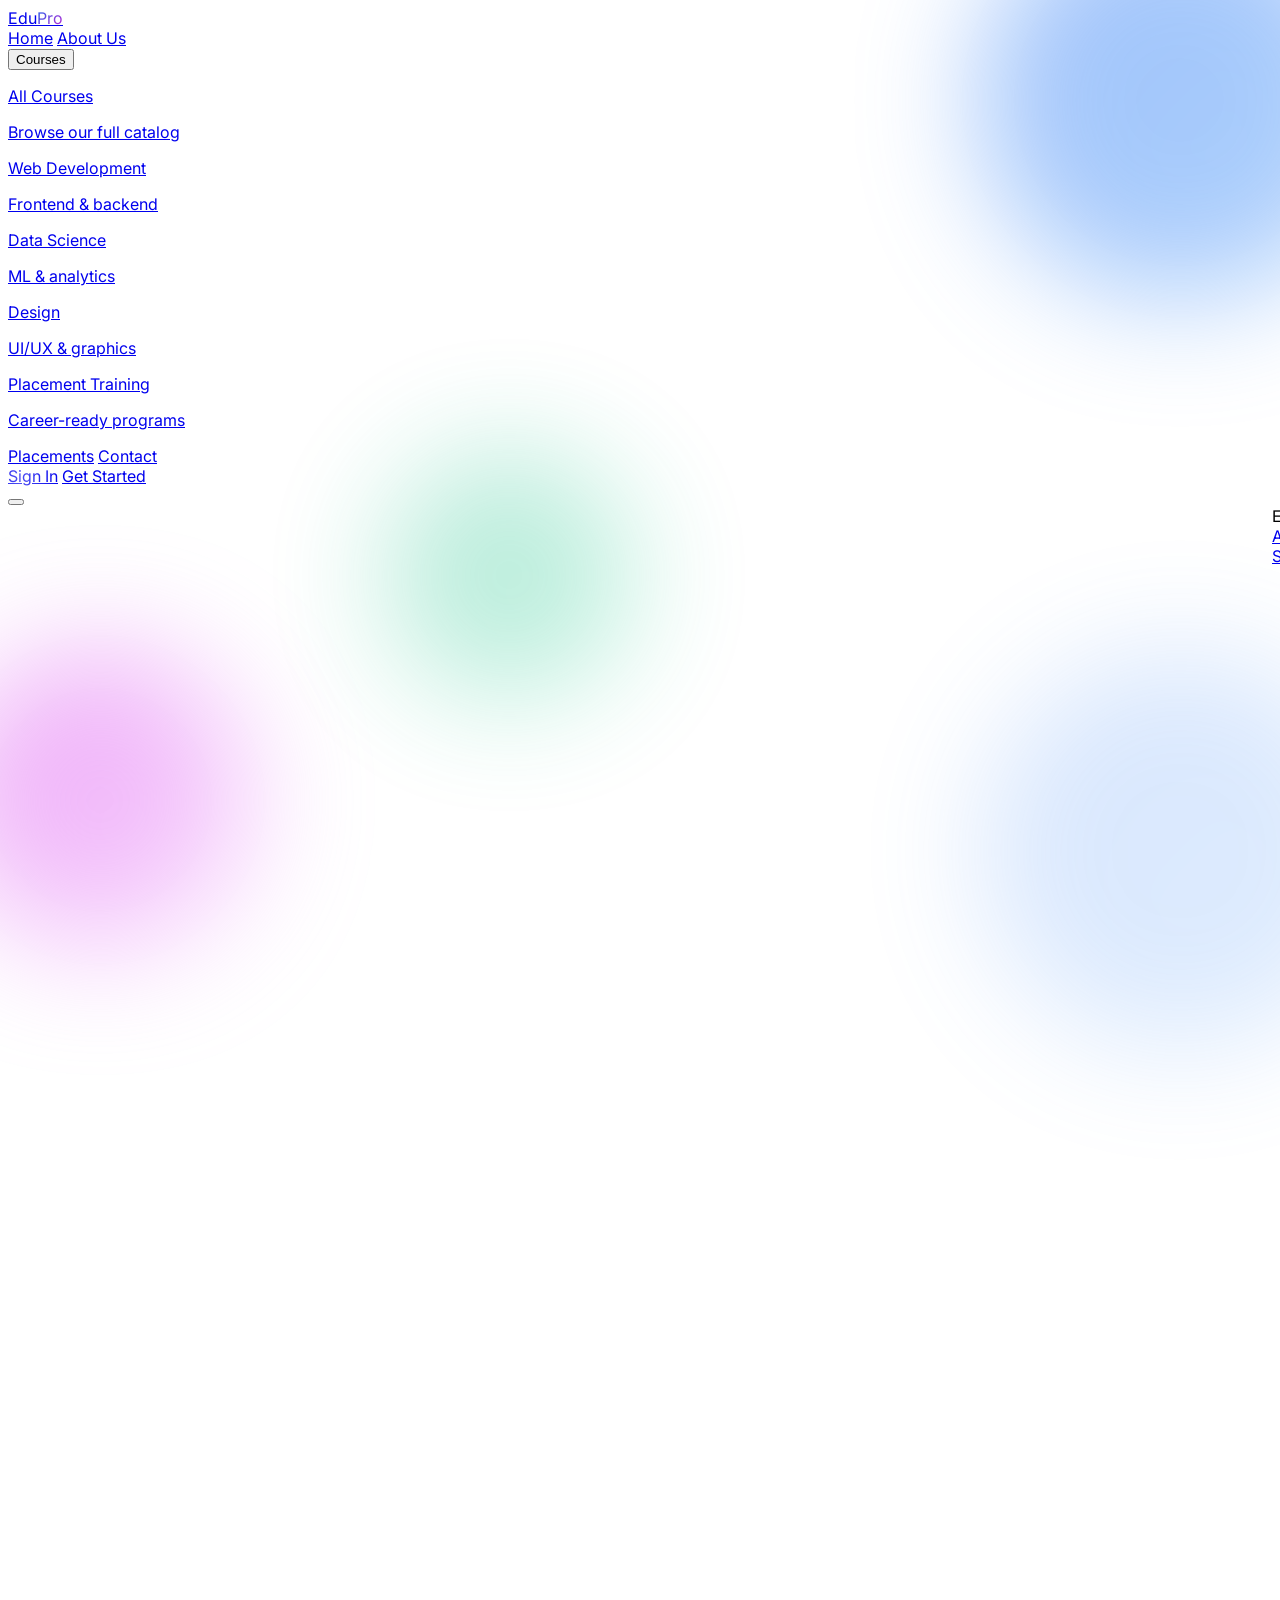
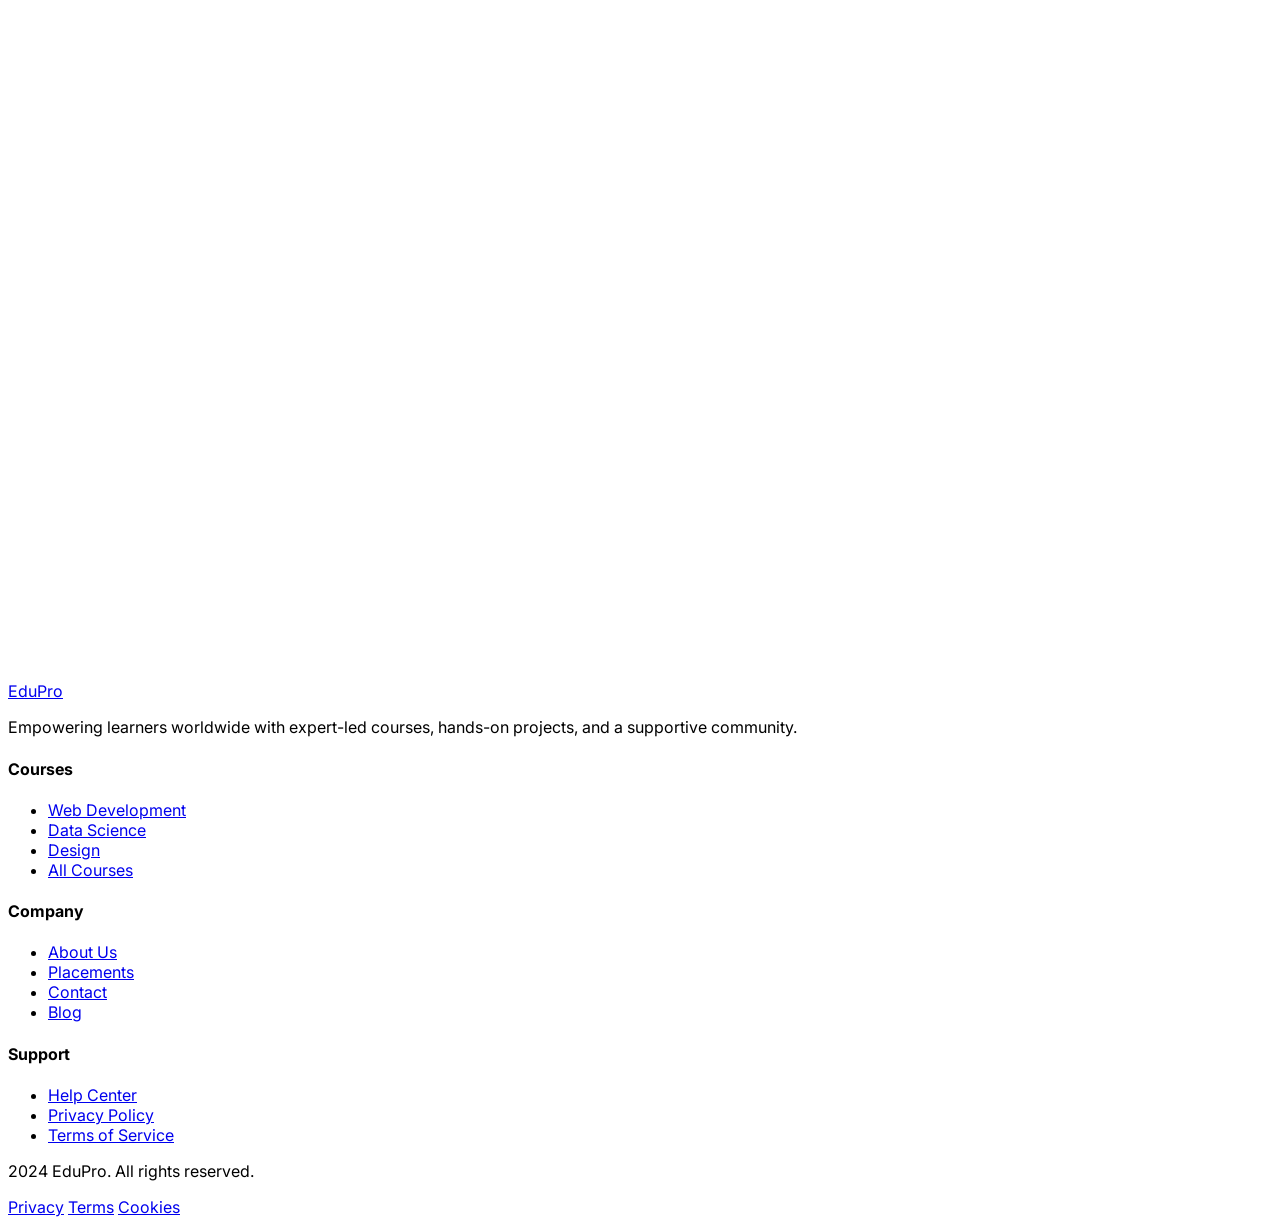
==== index.html @ 3934884e "add all" ====
<!DOCTYPE html>
<html lang="en" class="scroll-smooth">
<head>
  <meta charset="UTF-8">
  <meta name="viewport" content="width=device-width, initial-scale=1.0">
  <title>EduPro — World-Class Online Learning</title>
  <script src="https://cdn.tailwindcss.com"></script>
  <script src="https://unpkg.com/lucide@latest"></script>
  <link rel="preconnect" href="https://fonts.googleapis.com">
  <link rel="preconnect" href="https://fonts.gstatic.com" crossorigin>
  <link href="https://fonts.googleapis.com/css2?family=Inter:wght@300;400;500;600;700;800;900&family=Playfair+Display:wght@600;700;800&display=swap" rel="stylesheet">
  <link rel="stylesheet" href="style.css">
  <script>
    tailwind.config = {
      theme: {
        extend: {
          fontFamily: {
            sans: ['Inter', 'sans-serif'],
            display: ['Playfair Display', 'serif'],
          },
          colors: {
            primary: {
              50: '#eff6ff', 100: '#dbeafe', 200: '#bfdbfe', 300: '#93c5fd',
              400: '#60a5fa', 500: '#3b82f6', 600: '#2563eb', 700: '#1d4ed8',
              800: '#1e40af', 900: '#1e3a8a',
            },
            accent: {
              50: '#fdf4ff', 100: '#fae8ff', 200: '#f5d0fe', 300: '#f0abfc',
              400: '#e879f9', 500: '#d946ef', 600: '#c026d3', 700: '#a21caf',
              800: '#86198f', 900: '#701a75',
            }
          }
        }
      }
    }
  </script>
</head>
<body class="bg-slate-50 text-slate-800 antialiased overflow-x-hidden">

  <!-- Navbar -->
  <nav id="navbar" class="fixed top-0 left-0 right-0 z-50 transition-all duration-300 bg-white/90 backdrop-blur-xl">
    <div class="max-w-7xl mx-auto px-6 lg:px-8">
      <div class="flex items-center justify-between h-20">
        <a href="index.html" class="flex items-center gap-2">
          <div class="w-10 h-10 rounded-xl bg-gradient-to-br from-primary-500 to-accent-500 flex items-center justify-center">
            <i data-lucide="graduation-cap" class="w-6 h-6 text-white"></i>
          </div>
          <span class="text-xl font-bold tracking-tight">Edu<span class="gradient-text">Pro</span></span>
        </a>
        <div class="hidden md:flex items-center gap-8">
          <a href="index.html" class="text-sm font-medium text-slate-600 hover:text-primary-600 transition">Home</a>
          <a href="about.html" class="text-sm font-medium text-slate-600 hover:text-primary-600 transition">About Us</a>
          <div class="relative group">
            <button class="flex items-center gap-1 text-sm font-medium text-slate-600 hover:text-primary-600 transition py-2">
              Courses <i data-lucide="chevron-down" class="w-4 h-4 transition-transform group-hover:rotate-180"></i>
            </button>
            <div class="absolute top-full left-0 mt-2 w-64 bg-white rounded-xl shadow-xl border border-slate-100 opacity-0 invisible group-hover:opacity-100 group-hover:visible transition-all duration-200 transform group-hover:translate-y-0 translate-y-2 overflow-hidden">
              <a href="courses.html" class="flex items-center gap-3 px-4 py-3 hover:bg-slate-50 transition">
                <div class="w-8 h-8 rounded-lg bg-primary-50 flex items-center justify-center"><i data-lucide="globe" class="w-4 h-4 text-primary-600"></i></div>
                <div><p class="text-sm font-medium text-slate-800">All Courses</p><p class="text-xs text-slate-500">Browse our full catalog</p></div>
              </a>
              <a href="web-development.html" class="flex items-center gap-3 px-4 py-3 hover:bg-slate-50 transition">
                <div class="w-8 h-8 rounded-lg bg-primary-50 flex items-center justify-center"><i data-lucide="code-2" class="w-4 h-4 text-primary-600"></i></div>
                <div><p class="text-sm font-medium text-slate-800">Web Development</p><p class="text-xs text-slate-500">Frontend & backend</p></div>
              </a>
              <a href="data-science.html" class="flex items-center gap-3 px-4 py-3 hover:bg-slate-50 transition">
                <div class="w-8 h-8 rounded-lg bg-accent-50 flex items-center justify-center"><i data-lucide="brain" class="w-4 h-4 text-accent-600"></i></div>
                <div><p class="text-sm font-medium text-slate-800">Data Science</p><p class="text-xs text-slate-500">ML & analytics</p></div>
              </a>
              <a href="design.html" class="flex items-center gap-3 px-4 py-3 hover:bg-slate-50 transition">
                <div class="w-8 h-8 rounded-lg bg-emerald-50 flex items-center justify-center"><i data-lucide="pen-tool" class="w-4 h-4 text-emerald-600"></i></div>
                <div><p class="text-sm font-medium text-slate-800">Design</p><p class="text-xs text-slate-500">UI/UX & graphics</p></div>
              </a>
              <a href="placement.html" class="flex items-center gap-3 px-4 py-3 hover:bg-slate-50 transition">
                <div class="w-8 h-8 rounded-lg bg-amber-50 flex items-center justify-center"><i data-lucide="briefcase" class="w-4 h-4 text-amber-600"></i></div>
                <div><p class="text-sm font-medium text-slate-800">Placement Training</p><p class="text-xs text-slate-500">Career-ready programs</p></div>
              </a>
            </div>
          </div>
          <a href="placement.html" class="text-sm font-medium text-slate-600 hover:text-primary-600 transition">Placements</a>
          <a href="contact.html" class="text-sm font-medium text-slate-600 hover:text-primary-600 transition">Contact</a>
        </div>
        <div class="hidden md:flex items-center gap-4">
          <a href="#" class="text-sm font-medium text-slate-600 hover:text-primary-600 transition">Sign In</a>
          <a href="#" class="btn-shine px-5 py-2.5 rounded-full bg-gradient-to-r from-primary-600 to-accent-600 text-white text-sm font-semibold shadow-lg shadow-primary-500/25 hover:shadow-primary-500/40 transition">Get Started</a>
        </div>
        <button id="mobileMenuBtn" class="md:hidden p-2 rounded-lg hover:bg-slate-100 transition"><i data-lucide="menu" class="w-6 h-6 text-slate-700"></i></button>
      </div>
    </div>
  </nav>

  <!-- Mobile Menu -->
  <div id="mobileMenu" class="mobile-menu fixed inset-0 z-50 bg-white">
    <div class="flex flex-col h-full p-6">
      <div class="flex justify-between items-center mb-8">
        <span class="text-xl font-bold">Edu<span class="gradient-text">Pro</span></span>
        <button id="closeMobileMenu" class="p-2 rounded-lg hover:bg-slate-100"><i data-lucide="x" class="w-6 h-6"></i></button>
      </div>
      <div class="flex flex-col gap-4">
        <a href="courses.html" class="text-lg font-medium text-slate-700 py-3 border-b border-slate-100 mobile-link">All Courses</a>
        <a href="web-development.html" class="text-lg font-medium text-slate-700 py-3 border-b border-slate-100 mobile-link">Web Development</a>
        <a href="data-science.html" class="text-lg font-medium text-slate-700 py-3 border-b border-slate-100 mobile-link">Data Science</a>
        <a href="design.html" class="text-lg font-medium text-slate-700 py-3 border-b border-slate-100 mobile-link">Design</a>
        <a href="about.html" class="text-lg font-medium text-slate-700 py-3 border-b border-slate-100 mobile-link">About Us</a>
        <a href="placement.html" class="text-lg font-medium text-slate-700 py-3 border-b border-slate-100 mobile-link">Placements</a>
        <a href="contact.html" class="text-lg font-medium text-slate-700 py-3 border-b border-slate-100 mobile-link">Contact</a>
      </div>
      <div class="mt-auto flex flex-col gap-3">
        <a href="#" class="text-center py-3 rounded-full border border-slate-200 font-medium">Sign In</a>
        <a href="#" class="text-center py-3 rounded-full bg-gradient-to-r from-primary-600 to-accent-600 text-white font-semibold">Get Started</a>
      </div>
    </div>
  </div>

  <style>
  .blob {
    position: absolute;
    border-radius: 50%;
    filter: blur(60px);
    opacity: 0.5;
    animation: float 6s ease-in-out infinite;
  }
  .blob-1 {
    width: 400px; height: 400px;
    background: linear-gradient(135deg, #3b82f6, #60a5fa);
    top: -100px; right: -100px;
    animation-delay: 0s;
  }
  .blob-2 {
    width: 300px; height: 300px;
    background: linear-gradient(135deg, #d946ef, #f0abfc);
    bottom: -50px; left: -50px;
    animation-delay: 2s;
  }
  .blob-3 {
    width: 250px; height: 250px;
    background: linear-gradient(135deg, #10b981, #34d399);
    top: 50%; left: 30%;
    animation-delay: 4s;
    opacity: 0.3;
  }
  .glass {
    background: rgba(255,255,255,0.7);
    backdrop-filter: blur(20px);
    -webkit-backdrop-filter: blur(20px);
    border: 1px solid rgba(255,255,255,0.3);
  }
  .quote-icon {
    font-size: 4rem;
    line-height: 1;
    position: absolute;
    top: -10px;
    left: 20px;
  }
  .line-clamp-2 {
    display: -webkit-box;
    -webkit-line-clamp: 2;
    -webkit-box-orient: vertical;
    overflow: hidden;
  }
  .heart-btn {
    transition: transform 0.2s ease;
  }
  .heart-btn:hover {
    transform: scale(1.1);
  }
  .heart-btn.active i {
    color: #ef4444;
    fill: #ef4444;
  }
  @keyframes float {
    0%, 100% { transform: translateY(0px); }
    50% { transform: translateY(-20px); }
  }
</style>

  <!-- Hero Section -->
  <section class="relative min-h-screen flex items-center pt-20 overflow-hidden">
    <div class="blob blob-1"></div>
    <div class="blob blob-2"></div>
    <div class="blob blob-3"></div>

    <div class="max-w-7xl mx-auto px-6 lg:px-8 relative z-10">
      <div class="grid lg:grid-cols-2 gap-12 lg:gap-16 items-center">
        <div class="reveal">
          <div class="inline-flex items-center gap-2 px-4 py-2 rounded-full bg-primary-50 text-primary-700 text-sm font-medium mb-6 border border-primary-100">
            <span class="w-2 h-2 rounded-full bg-primary-500 animate-pulse"></span>
            Over 50,000 students learning with us
          </div>
          <h1 class="font-display text-5xl lg:text-7xl font-bold text-slate-900 leading-tight mb-6">
            Unlock Your <span class="gradient-text">Potential</span> With World-Class Learning
          </h1>
          <p class="text-lg text-slate-600 mb-8 leading-relaxed max-w-xl">
            Access premium courses taught by industry experts. Learn at your own pace, earn recognized certificates, and transform your career.
          </p>
          <div class="flex flex-wrap gap-4 mb-10">
            <a href="courses.html" class="btn-shine px-8 py-4 rounded-full bg-gradient-to-r from-primary-600 to-accent-600 text-white font-semibold shadow-xl shadow-primary-500/25 hover:shadow-primary-500/40 transition inline-flex items-center gap-2">
              Explore Courses <i data-lucide="arrow-right" class="w-5 h-5"></i>
            </a>
            <a href="#" class="px-8 py-4 rounded-full border border-slate-200 text-slate-700 font-semibold hover:bg-slate-50 transition inline-flex items-center gap-2">
              <i data-lucide="play-circle" class="w-5 h-5 text-primary-600"></i> Watch Demo
            </a>
          </div>
          <div class="flex items-center gap-4">
            <div class="flex -space-x-3">
              <img src="https://images.unsplash.com/photo-1494790108377-be9c29b29330?w=100&h=100&fit=crop&crop=face" class="w-10 h-10 rounded-full border-2 border-white object-cover" alt="Student">
              <img src="https://images.unsplash.com/photo-1507003211169-0a1dd7228f2d?w=100&h=100&fit=crop&crop=face" class="w-10 h-10 rounded-full border-2 border-white object-cover" alt="Student">
              <img src="https://images.unsplash.com/photo-1438761681033-6461ffad8d80?w=100&h=100&fit=crop&crop=face" class="w-10 h-10 rounded-full border-2 border-white object-cover" alt="Student">
              <img src="https://images.unsplash.com/photo-1472099645785-5658abf4ff4e?w=100&h=100&fit=crop&crop=face" class="w-10 h-10 rounded-full border-2 border-white object-cover" alt="Student">
            </div>
            <div>
              <div class="flex items-center gap-1 mb-0.5">
                <i data-lucide="star" class="w-4 h-4 text-amber-400 fill-amber-400"></i>
                <i data-lucide="star" class="w-4 h-4 text-amber-400 fill-amber-400"></i>
                <i data-lucide="star" class="w-4 h-4 text-amber-400 fill-amber-400"></i>
                <i data-lucide="star" class="w-4 h-4 text-amber-400 fill-amber-400"></i>
                <i data-lucide="star" class="w-4 h-4 text-amber-400 fill-amber-400"></i>
                <span class="text-sm font-semibold text-slate-800 ml-1">4.9</span>
              </div>
              <p class="text-sm text-slate-500">Trusted by 50,000+ learners</p>
            </div>
          </div>
        </div>
        <div class="relative reveal" style="transition-delay: 0.2s;">
          <div class="relative">
            <div class="absolute inset-0 bg-gradient-to-br from-primary-500/20 to-accent-500/20 rounded-3xl transform rotate-3"></div>
            <img src="https://images.unsplash.com/photo-1522202176988-66273c2fd55f?w=800&h=600&fit=crop" alt="Students learning" class="relative rounded-3xl shadow-2xl w-full object-cover aspect-[4/3]">
            <!-- Floating stat cards -->
            <div class="absolute -bottom-6 -left-6 glass rounded-2xl p-4 shadow-lg animate-bounce" style="animation-duration: 3s;">
              <div class="flex items-center gap-3">
                <div class="w-12 h-12 rounded-xl bg-primary-100 flex items-center justify-center">
                  <i data-lucide="users" class="w-6 h-6 text-primary-600"></i>
                </div>
                <div>
                  <p class="text-2xl font-bold text-slate-900 counter-value" data-target="50000">0</p>
                  <p class="text-xs text-slate-500">Active Students</p>
                </div>
              </div>
            </div>
            <div class="absolute -top-6 -right-6 glass rounded-2xl p-4 shadow-lg animate-bounce" style="animation-duration: 4s;">
              <div class="flex items-center gap-3">
                <div class="w-12 h-12 rounded-xl bg-accent-100 flex items-center justify-center">
                  <i data-lucide="book-open" class="w-6 h-6 text-accent-600"></i>
                </div>
                <div>
                  <p class="text-2xl font-bold text-slate-900 counter-value" data-target="1200">0</p>
                  <p class="text-xs text-slate-500">Courses</p>
                </div>
              </div>
            </div>
          </div>
        </div>
      </div>
    </div>
  </section>

  <!-- Stats Bar -->
  <section class="py-12 bg-white border-y border-slate-100">
    <div class="max-w-7xl mx-auto px-6 lg:px-8">
      <div class="grid grid-cols-2 md:grid-cols-4 gap-8">
        <div class="text-center reveal">
          <p class="text-4xl font-bold gradient-text counter-value" data-target="50000">0</p>
          <p class="text-sm text-slate-500 mt-1">Active Students</p>
        </div>
        <div class="text-center reveal" style="transition-delay: 0.1s;">
          <p class="text-4xl font-bold gradient-text counter-value" data-target="1200">0</p>
          <p class="text-sm text-slate-500 mt-1">Expert Courses</p>
        </div>
        <div class="text-center reveal" style="transition-delay: 0.2s;">
          <p class="text-4xl font-bold gradient-text counter-value" data-target="350">0</p>
          <p class="text-sm text-slate-500 mt-1">Expert Instructors</p>
        </div>
        <div class="text-center reveal" style="transition-delay: 0.3s;">
          <p class="text-4xl font-bold gradient-text counter-value" data-target="98">0</p>
          <p class="text-sm text-slate-500 mt-1">% Satisfaction</p>
        </div>
      </div>
    </div>
  </section>

  <!-- Categories -->
  <section id="categories" class="py-24 bg-slate-50">
    <div class="max-w-7xl mx-auto px-6 lg:px-8">
      <div class="text-center max-w-2xl mx-auto mb-16 reveal">
        <p class="text-primary-600 font-semibold text-sm uppercase tracking-wider mb-3">Browse Categories</p>
        <h2 class="font-display text-4xl lg:text-5xl font-bold text-slate-900 mb-4">Explore Our Learning Paths</h2>
        <p class="text-slate-600 text-lg">Choose from a wide range of categories designed to help you master new skills and advance your career.</p>
      </div>
      <div class="grid md:grid-cols-2 lg:grid-cols-4 gap-6">
        <a href="web-development.html" class="group bg-white rounded-2xl p-8 hover-lift cursor-pointer border border-slate-100 reveal block">
          <div class="w-14 h-14 rounded-2xl bg-primary-50 flex items-center justify-center mb-5 group-hover:bg-primary-600 transition-colors">
            <i data-lucide="code-2" class="w-7 h-7 text-primary-600 group-hover:text-white transition-colors"></i>
          </div>
          <h3 class="text-xl font-bold text-slate-900 mb-2">Development</h3>
          <p class="text-slate-500 text-sm mb-4">Learn to code with Python, JavaScript, React, and more from scratch.</p>
          <div class="flex items-center text-primary-600 text-sm font-medium">
            <span>124 Courses</span> <i data-lucide="arrow-right" class="w-4 h-4 ml-2 transform group-hover:translate-x-1 transition"></i>
          </div>
        </a>
        <a href="design.html" class="group bg-white rounded-2xl p-8 hover-lift cursor-pointer border border-slate-100 reveal block" style="transition-delay: 0.1s;">
          <div class="w-14 h-14 rounded-2xl bg-accent-50 flex items-center justify-center mb-5 group-hover:bg-accent-600 transition-colors">
            <i data-lucide="palette" class="w-7 h-7 text-accent-600 group-hover:text-white transition-colors"></i>
          </div>
          <h3 class="text-xl font-bold text-slate-900 mb-2">Design</h3>
          <p class="text-slate-500 text-sm mb-4">Master UI/UX, graphic design, motion graphics, and creative tools.</p>
          <div class="flex items-center text-accent-600 text-sm font-medium">
            <span>86 Courses</span> <i data-lucide="arrow-right" class="w-4 h-4 ml-2 transform group-hover:translate-x-1 transition"></i>
          </div>
        </a>
        <a href="courses.html" class="group bg-white rounded-2xl p-8 hover-lift cursor-pointer border border-slate-100 reveal block" style="transition-delay: 0.2s;">
          <div class="w-14 h-14 rounded-2xl bg-emerald-50 flex items-center justify-center mb-5 group-hover:bg-emerald-600 transition-colors">
            <i data-lucide="bar-chart-3" class="w-7 h-7 text-emerald-600 group-hover:text-white transition-colors"></i>
          </div>
          <h3 class="text-xl font-bold text-slate-900 mb-2">Business</h3>
          <p class="text-slate-500 text-sm mb-4">Build skills in marketing, finance, leadership, and entrepreneurship.</p>
          <div class="flex items-center text-emerald-600 text-sm font-medium">
            <span>95 Courses</span> <i data-lucide="arrow-right" class="w-4 h-4 ml-2 transform group-hover:translate-x-1 transition"></i>
          </div>
        </a>
        <a href="data-science.html" class="group bg-white rounded-2xl p-8 hover-lift cursor-pointer border border-slate-100 reveal block" style="transition-delay: 0.3s;">
          <div class="w-14 h-14 rounded-2xl bg-amber-50 flex items-center justify-center mb-5 group-hover:bg-amber-600 transition-colors">
            <i data-lucide="cpu" class="w-7 h-7 text-amber-600 group-hover:text-white transition-colors"></i>
          </div>
          <h3 class="text-xl font-bold text-slate-900 mb-2">Data Science</h3>
          <p class="text-slate-500 text-sm mb-4">Dive into AI, machine learning, data analysis, and visualization.</p>
          <div class="flex items-center text-amber-600 text-sm font-medium">
            <span>72 Courses</span> <i data-lucide="arrow-right" class="w-4 h-4 ml-2 transform group-hover:translate-x-1 transition"></i>
          </div>
        </a>
      </div>
    </div>
  </section>

  <!-- Popular Courses -->
  <section id="courses" class="py-24 bg-white">
    <div class="max-w-7xl mx-auto px-6 lg:px-8">
      <div class="flex flex-col md:flex-row md:items-end md:justify-between mb-16 gap-6">
        <div class="reveal">
          <p class="text-primary-600 font-semibold text-sm uppercase tracking-wider mb-3">Featured Courses</p>
          <h2 class="font-display text-4xl lg:text-5xl font-bold text-slate-900">Popular Courses</h2>
        </div>
        <a href="courses.html" class="reveal inline-flex items-center gap-2 text-primary-600 font-semibold hover:text-primary-700 transition" style="transition-delay: 0.1s;">
          View All Courses <i data-lucide="arrow-right" class="w-5 h-5"></i>
        </a>
      </div>
      <div class="grid md:grid-cols-2 lg:grid-cols-3 gap-8">
        <!-- Course Card 1 -->
        <div class="course-card bg-white rounded-2xl overflow-hidden border border-slate-100 hover-lift reveal">
          <div class="relative overflow-hidden aspect-video">
            <img src="https://images.unsplash.com/photo-1516321318423-f06f85e504b3?w=600&h=340&fit=crop" alt="Web Development" class="course-img w-full h-full object-cover">
            <div class="absolute top-4 left-4 px-3 py-1 rounded-full bg-primary-600 text-white text-xs font-semibold">Bestseller</div>
            <div class="absolute top-4 right-4 w-10 h-10 rounded-full bg-white/90 backdrop-blur flex items-center justify-center cursor-pointer hover:bg-white transition heart-btn">
              <i data-lucide="heart" class="w-5 h-5 text-slate-400 hover:text-red-500 transition"></i>
            </div>
          </div>
          <div class="p-6">
            <div class="flex items-center gap-2 mb-3">
              <span class="px-2 py-1 rounded-md bg-primary-50 text-primary-700 text-xs font-medium">Development</span>
              <div class="flex items-center gap-1 text-amber-500 text-xs font-medium">
                <i data-lucide="star" class="w-3.5 h-3.5 fill-amber-500"></i> 4.9
              </div>
            </div>
            <h3 class="text-lg font-bold text-slate-900 mb-2 line-clamp-2">Complete Web Development Bootcamp 2024</h3>
            <p class="text-slate-500 text-sm mb-4 line-clamp-2">Master HTML, CSS, JavaScript, React, Node.js and more in one comprehensive course.</p>
            <div class="flex items-center gap-3 mb-4">
              <img src="https://images.unsplash.com/photo-1568602471122-7832951cc4c5?w=100&h=100&fit=crop&crop=face" class="w-8 h-8 rounded-full object-cover" alt="Instructor">
              <div>
                <p class="text-sm font-medium text-slate-900">Sarah Johnson</p>
                <p class="text-xs text-slate-500">Senior Developer</p>
              </div>
            </div>
            <div class="flex items-center justify-between pt-4 border-t border-slate-100">
              <div class="flex items-center gap-4 text-sm text-slate-500">
                <span class="flex items-center gap-1"><i data-lucide="users" class="w-4 h-4"></i> 12.5k</span>
                <span class="flex items-center gap-1"><i data-lucide="clock" class="w-4 h-4"></i> 42h</span>
              </div>
              <p class="text-xl font-bold gradient-text">$89.99</p>
            </div>
          </div>
        </div>

        <!-- Course Card 2 -->
        <div class="course-card bg-white rounded-2xl overflow-hidden border border-slate-100 hover-lift reveal" style="transition-delay: 0.1s;">
          <div class="relative overflow-hidden aspect-video">
            <img src="https://images.unsplash.com/photo-1551288049-bebda4e38f71?w=600&h=340&fit=crop" alt="Data Science" class="course-img w-full h-full object-cover">
            <div class="absolute top-4 left-4 px-3 py-1 rounded-full bg-accent-600 text-white text-xs font-semibold">New</div>
            <div class="absolute top-4 right-4 w-10 h-10 rounded-full bg-white/90 backdrop-blur flex items-center justify-center cursor-pointer hover:bg-white transition heart-btn">
              <i data-lucide="heart" class="w-5 h-5 text-slate-400 hover:text-red-500 transition"></i>
            </div>
          </div>
          <div class="p-6">
            <div class="flex items-center gap-2 mb-3">
              <span class="px-2 py-1 rounded-md bg-accent-50 text-accent-700 text-xs font-medium">Data Science</span>
              <div class="flex items-center gap-1 text-amber-500 text-xs font-medium">
                <i data-lucide="star" class="w-3.5 h-3.5 fill-amber-500"></i> 4.8
              </div>
            </div>
            <h3 class="text-lg font-bold text-slate-900 mb-2 line-clamp-2">Python for Data Science and Machine Learning</h3>
            <p class="text-slate-500 text-sm mb-4 line-clamp-2">Learn Python, Pandas, NumPy, Matplotlib, Scikit-Learn, and build real-world ML models.</p>
            <div class="flex items-center gap-3 mb-4">
              <img src="https://images.unsplash.com/photo-1500648767791-00dcc994a43e?w=100&h=100&fit=crop&crop=face" class="w-8 h-8 rounded-full object-cover" alt="Instructor">
              <div>
                <p class="text-sm font-medium text-slate-900">Michael Chen</p>
                <p class="text-xs text-slate-500">Data Scientist</p>
              </div>
            </div>
            <div class="flex items-center justify-between pt-4 border-t border-slate-100">
              <div class="flex items-center gap-4 text-sm text-slate-500">
                <span class="flex items-center gap-1"><i data-lucide="users" class="w-4 h-4"></i> 8.2k</span>
                <span class="flex items-center gap-1"><i data-lucide="clock" class="w-4 h-4"></i> 38h</span>
              </div>
              <p class="text-xl font-bold gradient-text">$94.99</p>
            </div>
          </div>
        </div>

        <!-- Course Card 3 -->
        <div class="course-card bg-white rounded-2xl overflow-hidden border border-slate-100 hover-lift reveal" style="transition-delay: 0.2s;">
          <div class="relative overflow-hidden aspect-video">
            <img src="https://images.unsplash.com/photo-1561070791-2526d30994b5?w=600&h=340&fit=crop" alt="UI/UX Design" class="course-img w-full h-full object-cover">
            <div class="absolute top-4 right-4 w-10 h-10 rounded-full bg-white/90 backdrop-blur flex items-center justify-center cursor-pointer hover:bg-white transition heart-btn">
              <i data-lucide="heart" class="w-5 h-5 text-slate-400 hover:text-red-500 transition"></i>
            </div>
          </div>
          <div class="p-6">
            <div class="flex items-center gap-2 mb-3">
              <span class="px-2 py-1 rounded-md bg-emerald-50 text-emerald-700 text-xs font-medium">Design</span>
              <div class="flex items-center gap-1 text-amber-500 text-xs font-medium">
                <i data-lucide="star" class="w-3.5 h-3.5 fill-amber-500"></i> 4.9
              </div>
            </div>
            <h3 class="text-lg font-bold text-slate-900 mb-2 line-clamp-2">UI/UX Design Masterclass: From Zero to Hero</h3>
            <p class="text-slate-500 text-sm mb-4 line-clamp-2">Learn Figma, user research, wireframing, prototyping, and design systems like a pro.</p>
            <div class="flex items-center gap-3 mb-4">
              <img src="https://images.unsplash.com/photo-1580489944761-15a19d654956?w=100&h=100&fit=crop&crop=face" class="w-8 h-8 rounded-full object-cover" alt="Instructor">
              <div>
                <p class="text-sm font-medium text-slate-900">Emily Davis</p>
                <p class="text-xs text-slate-500">Lead Designer</p>
              </div>
            </div>
            <div class="flex items-center justify-between pt-4 border-t border-slate-100">
              <div class="flex items-center gap-4 text-sm text-slate-500">
                <span class="flex items-center gap-1"><i data-lucide="users" class="w-4 h-4"></i> 6.7k</span>
                <span class="flex items-center gap-1"><i data-lucide="clock" class="w-4 h-4"></i> 32h</span>
              </div>
              <p class="text-xl font-bold gradient-text">$79.99</p>
            </div>
          </div>
        </div>

        <!-- Course Card 4 -->
        <div class="course-card bg-white rounded-2xl overflow-hidden border border-slate-100 hover-lift reveal" style="transition-delay: 0.3s;">
          <div class="relative overflow-hidden aspect-video">
            <img src="https://images.unsplash.com/photo-1460925895917-afdab827c52f?w=600&h=340&fit=crop" alt="Digital Marketing" class="course-img w-full h-full object-cover">
            <div class="absolute top-4 left-4 px-3 py-1 rounded-full bg-emerald-500 text-white text-xs font-semibold">Trending</div>
            <div class="absolute top-4 right-4 w-10 h-10 rounded-full bg-white/90 backdrop-blur flex items-center justify-center cursor-pointer hover:bg-white transition heart-btn">
              <i data-lucide="heart" class="w-5 h-5 text-slate-400 hover:text-red-500 transition"></i>
            </div>
          </div>
          <div class="p-6">
            <div class="flex items-center gap-2 mb-3">
              <span class="px-2 py-1 rounded-md bg-amber-50 text-amber-700 text-xs font-medium">Marketing</span>
              <div class="flex items-center gap-1 text-amber-500 text-xs font-medium">
                <i data-lucide="star" class="w-3.5 h-3.5 fill-amber-500"></i> 4.7
              </div>
            </div>
            <h3 class="text-lg font-bold text-slate-900 mb-2 line-clamp-2">Digital Marketing Strategy Complete Guide</h3>
            <p class="text-slate-500 text-sm mb-4 line-clamp-2">Master SEO, SEM, social media marketing, email campaigns, and analytics.</p>
            <div class="flex items-center gap-3 mb-4">
              <img src="https://images.unsplash.com/photo-1519085360753-af0119f7cbe7?w=100&h=100&fit=crop&crop=face" class="w-8 h-8 rounded-full object-cover" alt="Instructor">
              <div>
                <p class="text-sm font-medium text-slate-900">James Wilson</p>
                <p class="text-xs text-slate-500">Marketing Director</p>
              </div>
            </div>
            <div class="flex items-center justify-between pt-4 border-t border-slate-100">
              <div class="flex items-center gap-4 text-sm text-slate-500">
                <span class="flex items-center gap-1"><i data-lucide="users" class="w-4 h-4"></i> 9.1k</span>
                <span class="flex items-center gap-1"><i data-lucide="clock" class="w-4 h-4"></i> 28h</span>
              </div>
              <p class="text-xl font-bold gradient-text">$69.99</p>
            </div>
          </div>
        </div>

        <!-- Course Card 5 -->
        <div class="course-card bg-white rounded-2xl overflow-hidden border border-slate-100 hover-lift reveal" style="transition-delay: 0.4s;">
          <div class="relative overflow-hidden aspect-video">
            <img src="https://images.unsplash.com/photo-1555949963-ff9fe0c870eb?w=600&h=340&fit=crop" alt="Mobile Development" class="course-img w-full h-full object-cover">
            <div class="absolute top-4 right-4 w-10 h-10 rounded-full bg-white/90 backdrop-blur flex items-center justify-center cursor-pointer hover:bg-white transition heart-btn">
              <i data-lucide="heart" class="w-5 h-5 text-slate-400 hover:text-red-500 transition"></i>
            </div>
          </div>
          <div class="p-6">
            <div class="flex items-center gap-2 mb-3">
              <span class="px-2 py-1 rounded-md bg-primary-50 text-primary-700 text-xs font-medium">Development</span>
              <div class="flex items-center gap-1 text-amber-500 text-xs font-medium">
                <i data-lucide="star" class="w-3.5 h-3.5 fill-amber-500"></i> 4.8
              </div>
            </div>
            <h3 class="text-lg font-bold text-slate-900 mb-2 line-clamp-2">React Native: Build Mobile Apps for iOS & Android</h3>
            <p class="text-slate-500 text-sm mb-4 line-clamp-2">Create cross-platform mobile apps using React Native, Expo, and Firebase.</p>
            <div class="flex items-center gap-3 mb-4">
              <img src="https://images.unsplash.com/photo-1506794778202-cad84cf45f1d?w=100&h=100&fit=crop&crop=face" class="w-8 h-8 rounded-full object-cover" alt="Instructor">
              <div>
                <p class="text-sm font-medium text-slate-900">David Park</p>
                <p class="text-xs text-slate-500">Mobile Engineer</p>
              </div>
            </div>
            <div class="flex items-center justify-between pt-4 border-t border-slate-100">
              <div class="flex items-center gap-4 text-sm text-slate-500">
                <span class="flex items-center gap-1"><i data-lucide="users" class="w-4 h-4"></i> 5.3k</span>
                <span class="flex items-center gap-1"><i data-lucide="clock" class="w-4 h-4"></i> 35h</span>
              </div>
              <p class="text-xl font-bold gradient-text">$84.99</p>
            </div>
          </div>
        </div>

        <!-- Course Card 6 -->
        <div class="course-card bg-white rounded-2xl overflow-hidden border border-slate-100 hover-lift reveal" style="transition-delay: 0.5s;">
          <div class="relative overflow-hidden aspect-video">
            <img src="https://images.unsplash.com/photo-1559526324-4b87b5e36e44?w=600&h=340&fit=crop" alt="Cloud Computing" class="course-img w-full h-full object-cover">
            <div class="absolute top-4 left-4 px-3 py-1 rounded-full bg-accent-600 text-white text-xs font-semibold">Hot</div>
            <div class="absolute top-4 right-4 w-10 h-10 rounded-full bg-white/90 backdrop-blur flex items-center justify-center cursor-pointer hover:bg-white transition heart-btn">
              <i data-lucide="heart" class="w-5 h-5 text-slate-400 hover:text-red-500 transition"></i>
            </div>
          </div>
          <div class="p-6">
            <div class="flex items-center gap-2 mb-3">
              <span class="px-2 py-1 rounded-md bg-amber-50 text-amber-700 text-xs font-medium">Cloud</span>
              <div class="flex items-center gap-1 text-amber-500 text-xs font-medium">
                <i data-lucide="star" class="w-3.5 h-3.5 fill-amber-500"></i> 4.9
              </div>
            </div>
            <h3 class="text-lg font-bold text-slate-900 mb-2 line-clamp-2">AWS Certified Solutions Architect Associate</h3>
            <p class="text-slate-500 text-sm mb-4 line-clamp-2">Pass the AWS SAA-C03 exam with hands-on labs, practice tests, and expert guidance.</p>
            <div class="flex items-center gap-3 mb-4">
              <img src="https://images.unsplash.com/photo-1534528741775-53994a69daeb?w=100&h=100&fit=crop&crop=face" class="w-8 h-8 rounded-full object-cover" alt="Instructor">
              <div>
                <p class="text-sm font-medium text-slate-900">Lisa Wong</p>
                <p class="text-xs text-slate-500">Cloud Architect</p>
              </div>
            </div>
            <div class="flex items-center justify-between pt-4 border-t border-slate-100">
              <div class="flex items-center gap-4 text-sm text-slate-500">
                <span class="flex items-center gap-1"><i data-lucide="users" class="w-4 h-4"></i> 11.2k</span>
                <span class="flex items-center gap-1"><i data-lucide="clock" class="w-4 h-4"></i> 45h</span>
              </div>
              <p class="text-xl font-bold gradient-text">$99.99</p>
            </div>
          </div>
        </div>
      </div>
    </div>
  </section>

  <!-- Why Choose Us -->
  <section id="why-us" class="py-24 bg-slate-50 relative overflow-hidden">
    <div class="blob blob-1" style="top: auto; bottom: -150px; right: -100px; opacity: 0.2;"></div>
    <div class="max-w-7xl mx-auto px-6 lg:px-8 relative z-10">
      <div class="grid lg:grid-cols-2 gap-16 items-center">
        <div class="reveal">
          <p class="text-primary-600 font-semibold text-sm uppercase tracking-wider mb-3">Why Choose Us</p>
          <h2 class="font-display text-4xl lg:text-5xl font-bold text-slate-900 mb-6">The Best Learning Experience, <span class="gradient-text">Guaranteed</span></h2>
          <p class="text-slate-600 text-lg mb-10 leading-relaxed">We combine expert instruction, interactive content, and a supportive community to deliver results that matter for your career.</p>
          <div class="space-y-6">
            <div class="flex gap-5">
              <div class="w-12 h-12 rounded-xl bg-primary-100 flex items-center justify-center flex-shrink-0">
                <i data-lucide="award" class="w-6 h-6 text-primary-600"></i>
              </div>
              <div>
                <h4 class="text-lg font-bold text-slate-900 mb-1">Expert Instructors</h4>
                <p class="text-slate-500">Learn from industry professionals with years of real-world experience at top tech companies.</p>
              </div>
            </div>
            <div class="flex gap-5">
              <div class="w-12 h-12 rounded-xl bg-accent-100 flex items-center justify-center flex-shrink-0">
                <i data-lucide="zap" class="w-6 h-6 text-accent-600"></i>
              </div>
              <div>
                <h4 class="text-lg font-bold text-slate-900 mb-1">Lifetime Access</h4>
                <p class="text-slate-500">Buy once, learn forever. Get unlimited access to course materials including future updates.</p>
              </div>
            </div>
            <div class="flex gap-5">
              <div class="w-12 h-12 rounded-xl bg-emerald-100 flex items-center justify-center flex-shrink-0">
                <i data-lucide="message-circle" class="w-6 h-6 text-emerald-600"></i>
              </div>
              <div>
                <h4 class="text-lg font-bold text-slate-900 mb-1">Community Support</h4>
                <p class="text-slate-500">Join a vibrant community of learners. Get help, share projects, and network with peers.</p>
              </div>
            </div>
            <div class="flex gap-5">
              <div class="w-12 h-12 rounded-xl bg-amber-100 flex items-center justify-center flex-shrink-0">
                <i data-lucide="badge-check" class="w-6 h-6 text-amber-600"></i>
              </div>
              <div>
                <h4 class="text-lg font-bold text-slate-900 mb-1">Verified Certificates</h4>
                <p class="text-slate-500">Earn industry-recognized certificates to showcase your skills to employers worldwide.</p>
              </div>
            </div>
          </div>
        </div>
        <div class="relative reveal" style="transition-delay: 0.2s;">
          <div class="absolute inset-0 bg-gradient-to-br from-primary-500/10 to-accent-500/10 rounded-3xl transform -rotate-2"></div>
          <img src="https://images.unsplash.com/photo-1523240795612-9a054b0db644?w=700&h=500&fit=crop" alt="Learning experience" class="relative rounded-3xl shadow-2xl w-full object-cover aspect-[4/3]">
          <div class="absolute -bottom-8 -right-4 glass rounded-2xl p-5 shadow-xl max-w-xs">
            <div class="flex items-center gap-1 mb-2">
              <i data-lucide="star" class="w-4 h-4 text-amber-400 fill-amber-400"></i>
              <i data-lucide="star" class="w-4 h-4 text-amber-400 fill-amber-400"></i>
              <i data-lucide="star" class="w-4 h-4 text-amber-400 fill-amber-400"></i>
              <i data-lucide="star" class="w-4 h-4 text-amber-400 fill-amber-400"></i>
              <i data-lucide="star" class="w-4 h-4 text-amber-400 fill-amber-400"></i>
            </div>
            <p class="text-slate-700 text-sm font-medium">"The best investment I've made in my career. Landed a job at Google within 3 months!"</p>
            <p class="text-slate-500 text-xs mt-2">— Alex Thompson, Software Engineer</p>
          </div>
        </div>
      </div>
    </div>
  </section>

  <!-- Testimonials -->
  <section id="testimonials" class="py-24 bg-white">
    <div class="max-w-7xl mx-auto px-6 lg:px-8">
      <div class="text-center max-w-2xl mx-auto mb-16 reveal">
        <p class="text-primary-600 font-semibold text-sm uppercase tracking-wider mb-3">Testimonials</p>
        <h2 class="font-display text-4xl lg:text-5xl font-bold text-slate-900 mb-4">What Our Students Say</h2>
        <p class="text-slate-600 text-lg">Join thousands of satisfied learners who have transformed their careers with EduPro.</p>
      </div>
      <div class="grid md:grid-cols-3 gap-8">
        <div class="relative bg-slate-50 rounded-2xl p-8 reveal">
          <span class="quote-icon font-display gradient-text">"</span>
          <div class="flex items-center gap-1 mb-4">
            <i data-lucide="star" class="w-4 h-4 text-amber-400 fill-amber-400"></i>
            <i data-lucide="star" class="w-4 h-4 text-amber-400 fill-amber-400"></i>
            <i data-lucide="star" class="w-4 h-4 text-amber-400 fill-amber-400"></i>
            <i data-lucide="star" class="w-4 h-4 text-amber-400 fill-amber-400"></i>
            <i data-lucide="star" class="w-4 h-4 text-amber-400 fill-amber-400"></i>
          </div>
          <p class="text-slate-700 mb-6 leading-relaxed">"EduPro completely changed my career trajectory. The web development course was incredibly well-structured, and the instructors are world-class. I got hired as a frontend developer within 2 months."</p>
          <div class="flex items-center gap-3">
            <img src="https://images.unsplash.com/photo-1494790108377-be9c29b29330?w=100&h=100&fit=crop&crop=face" class="w-12 h-12 rounded-full object-cover" alt="Student">
            <div>
              <p class="font-semibold text-slate-900">Jessica Martinez</p>
              <p class="text-sm text-slate-500">Frontend Developer at Spotify</p>
            </div>
          </div>
        </div>
        <div class="relative bg-slate-50 rounded-2xl p-8 reveal" style="transition-delay: 0.1s;">
          <span class="quote-icon font-display gradient-text">"</span>
          <div class="flex items-center gap-1 mb-4">
            <i data-lucide="star" class="w-4 h-4 text-amber-400 fill-amber-400"></i>
            <i data-lucide="star" class="w-4 h-4 text-amber-400 fill-amber-400"></i>
            <i data-lucide="star" class="w-4 h-4 text-amber-400 fill-amber-400"></i>
            <i data-lucide="star" class="w-4 h-4 text-amber-400 fill-amber-400"></i>
            <i data-lucide="star" class="w-4 h-4 text-amber-400 fill-amber-400"></i>
          </div>
          <p class="text-slate-700 mb-6 leading-relaxed">"The data science curriculum is phenomenal. I went from knowing nothing about Python to building machine learning models for my company. The community is incredibly supportive too."</p>
          <div class="flex items-center gap-3">
            <img src="https://images.unsplash.com/photo-1507003211169-0a1dd7228f2d?w=100&h=100&fit=crop&crop=face" class="w-12 h-12 rounded-full object-cover" alt="Student">
            <div>
              <p class="font-semibold text-slate-900">Ryan Cooper</p>
              <p class="text-sm text-slate-500">Data Scientist at Netflix</p>
            </div>
          </div>
        </div>
        <div class="relative bg-slate-50 rounded-2xl p-8 reveal" style="transition-delay: 0.2s;">
          <span class="quote-icon font-display gradient-text">"</span>
          <div class="flex items-center gap-1 mb-4">
            <i data-lucide="star" class="w-4 h-4 text-amber-400 fill-amber-400"></i>
            <i data-lucide="star" class="w-4 h-4 text-amber-400 fill-amber-400"></i>
            <i data-lucide="star" class="w-4 h-4 text-amber-400 fill-amber-400"></i>
            <i data-lucide="star" class="w-4 h-4 text-amber-400 fill-amber-400"></i>
            <i data-lucide="star" class="w-4 h-4 text-amber-400 fill-amber-400"></i>
          </div>
          <p class="text-slate-700 mb-6 leading-relaxed">"As a career switcher, I was nervous about learning design from scratch. But EduPro made it so accessible. The projects are real-world applicable, and I now work as a full-time UX designer."</p>
          <div class="flex items-center gap-3">
            <img src="https://images.unsplash.com/photo-1438761681033-6461ffad8d80?w=100&h=100&fit=crop&crop=face" class="w-12 h-12 rounded-full object-cover" alt="Student">
            <div>
              <p class="font-semibold text-slate-900">Amanda Lee</p>
              <p class="text-sm text-slate-500">UX Designer at Airbnb</p>
            </div>
          </div>
        </div>
      </div>
    </div>
  </section>

  <!-- CTA Section -->
  <section class="py-24 relative overflow-hidden">
    <div class="absolute inset-0 bg-gradient-to-br from-primary-600 to-accent-600"></div>
    <div class="absolute inset-0 opacity-20" style="background-image: url('data:image/svg+xml,%3Csvg width=\'60\' height=\'60\' viewBox=\'0 0 60 60\' xmlns=\'http://www.w3.org/2000/svg\'%3E%3Cg fill=\'none\' fill-rule=\'evenodd\'%3E%3Cg fill=\'%23ffffff\' fill-opacity=\'0.15\'%3E%3Cpath d=\'M36 34v-4h-2v4h-4v2h4v4h2v-4h4v-2h-4zm0-30V0h-2v4h-4v2h4v4h2V6h4V4h-4zM6 34v-4H4v4H0v2h4v4h2v-4h4v-2H6zM6 4V0H4v4H0v2h4v4h2V6h4V4H6z\'/%3E%3C/g%3E%3C/g%3E%3C/svg%3E');"></div>
    <div class="max-w-4xl mx-auto px-6 lg:px-8 relative z-10 text-center reveal">
      <h2 class="font-display text-4xl lg:text-6xl font-bold text-white mb-6">Ready to Start Learning?</h2>
      <p class="text-primary-100 text-xl mb-10 max-w-2xl mx-auto">Join over 50,000 students already learning on EduPro. Start your journey today with our free courses or dive into premium content.</p>
      <div class="flex flex-wrap justify-center gap-4">
        <a href="courses.html" class="px-8 py-4 rounded-full bg-white text-primary-700 font-bold shadow-xl hover:shadow-2xl transition inline-flex items-center gap-2">
          Get Started Free <i data-lucide="arrow-right" class="w-5 h-5"></i>
        </a>
        <a href="courses.html" class="px-8 py-4 rounded-full border-2 border-white/30 text-white font-semibold hover:bg-white/10 transition">
          View Pricing
        </a>
      </div>
      <p class="text-primary-200 text-sm mt-6">No credit card required. Cancel anytime.</p>
    </div>
  </section>


<!-- Footer -->
  <footer class="bg-slate-900 text-slate-300 py-16">
    <div class="max-w-7xl mx-auto px-6 lg:px-8">
      <div class="grid md:grid-cols-2 lg:grid-cols-5 gap-12 mb-12">
        <div class="lg:col-span-2">
          <a href="index.html" class="flex items-center gap-2 mb-6">
            <div class="w-10 h-10 rounded-xl bg-gradient-to-br from-primary-500 to-accent-500 flex items-center justify-center"><i data-lucide="graduation-cap" class="w-6 h-6 text-white"></i></div>
            <span class="text-xl font-bold text-white tracking-tight">Edu<span class="text-primary-400">Pro</span></span>
          </a>
          <p class="text-slate-400 mb-6 max-w-sm">Empowering learners worldwide with expert-led courses, hands-on projects, and a supportive community.</p>
          <div class="flex gap-3">
            <a href="#" class="w-10 h-10 rounded-lg bg-slate-800 flex items-center justify-center hover:bg-primary-600 transition"><i data-lucide="twitter" class="w-5 h-5"></i></a>
            <a href="#" class="w-10 h-10 rounded-lg bg-slate-800 flex items-center justify-center hover:bg-primary-600 transition"><i data-lucide="linkedin" class="w-5 h-5"></i></a>
            <a href="#" class="w-10 h-10 rounded-lg bg-slate-800 flex items-center justify-center hover:bg-primary-600 transition"><i data-lucide="instagram" class="w-5 h-5"></i></a>
            <a href="#" class="w-10 h-10 rounded-lg bg-slate-800 flex items-center justify-center hover:bg-primary-600 transition"><i data-lucide="youtube" class="w-5 h-5"></i></a>
          </div>
        </div>
        <div>
          <h4 class="text-white font-semibold mb-4">Courses</h4>
          <ul class="space-y-3 text-sm">
            <li><a href="web-development.html" class="hover:text-white transition">Web Development</a></li>
            <li><a href="data-science.html" class="hover:text-white transition">Data Science</a></li>
            <li><a href="design.html" class="hover:text-white transition">Design</a></li>
            <li><a href="courses.html" class="hover:text-white transition">All Courses</a></li>
          </ul>
        </div>
        <div>
          <h4 class="text-white font-semibold mb-4">Company</h4>
          <ul class="space-y-3 text-sm">
            <li><a href="about.html" class="hover:text-white transition">About Us</a></li>
            <li><a href="placement.html" class="hover:text-white transition">Placements</a></li>
            <li><a href="contact.html" class="hover:text-white transition">Contact</a></li>
            <li><a href="#" class="hover:text-white transition">Blog</a></li>
          </ul>
        </div>
        <div>
          <h4 class="text-white font-semibold mb-4">Support</h4>
          <ul class="space-y-3 text-sm">
            <li><a href="#" class="hover:text-white transition">Help Center</a></li>
            <li><a href="#" class="hover:text-white transition">Privacy Policy</a></li>
            <li><a href="#" class="hover:text-white transition">Terms of Service</a></li>
          </ul>
        </div>
      </div>
      <div class="pt-8 border-t border-slate-800 flex flex-col md:flex-row justify-between items-center gap-4">
        <p class="text-sm text-slate-500">2024 EduPro. All rights reserved.</p>
        <div class="flex items-center gap-6 text-sm text-slate-500">
          <a href="#" class="hover:text-white transition">Privacy</a>
          <a href="#" class="hover:text-white transition">Terms</a>
          <a href="#" class="hover:text-white transition">Cookies</a>
        </div>
      </div>
    </div>
  </footer>

  <script src="script.js"></script>
</body>
</html>
---- style.css ----
body {
  font-family: 'Inter', sans-serif;
}

.font-display {
  font-family: 'Playfair Display', serif;
}

.nav-scrolled {
  background: rgba(255,255,255,0.9) !important;
  backdrop-filter: blur(20px) !important;
  -webkit-backdrop-filter: blur(20px) !important;
  box-shadow: 0 4px 30px rgba(0,0,0,0.05) !important;
}

.reveal {
  opacity: 0;
  transform: translateY(30px);
  transition: opacity 0.7s ease, transform 0.7s ease;
}

.reveal.visible {
  opacity: 1;
  transform: translateY(0);
}

.gradient-text {
  background: linear-gradient(135deg, #2563eb, #c026d3);
  -webkit-background-clip: text;
  -webkit-text-fill-color: transparent;
  background-clip: text;
}

.btn-shine {
  position: relative;
  overflow: hidden;
}

.btn-shine::after {
  content: '';
  position: absolute;
  top: 0;
  left: -100%;
  width: 100%;
  height: 100%;
  background: linear-gradient(90deg, transparent, rgba(255,255,255,0.3), transparent);
  transition: left 0.5s ease;
}

.btn-shine:hover::after {
  left: 100%;
}

.hover-lift {
  transition: transform 0.3s ease, box-shadow 0.3s ease;
}

.hover-lift:hover {
  transform: translateY(-6px);
  box-shadow: 0 20px 40px rgba(0,0,0,0.1);
}

.mobile-menu {
  transform: translateX(100%);
  transition: transform 0.3s ease;
}

.mobile-menu.open {
  transform: translateX(0);
}

.course-card .course-img {
  transition: transform 0.5s ease;
}

.course-card:hover .course-img {
  transform: scale(1.08);
}

::-webkit-scrollbar {
  width: 8px;
}

::-webkit-scrollbar-track {
  background: #f1f5f9;
}

::-webkit-scrollbar-thumb {
  background: linear-gradient(180deg, #3b82f6, #c026d3);
  border-radius: 4px;
}
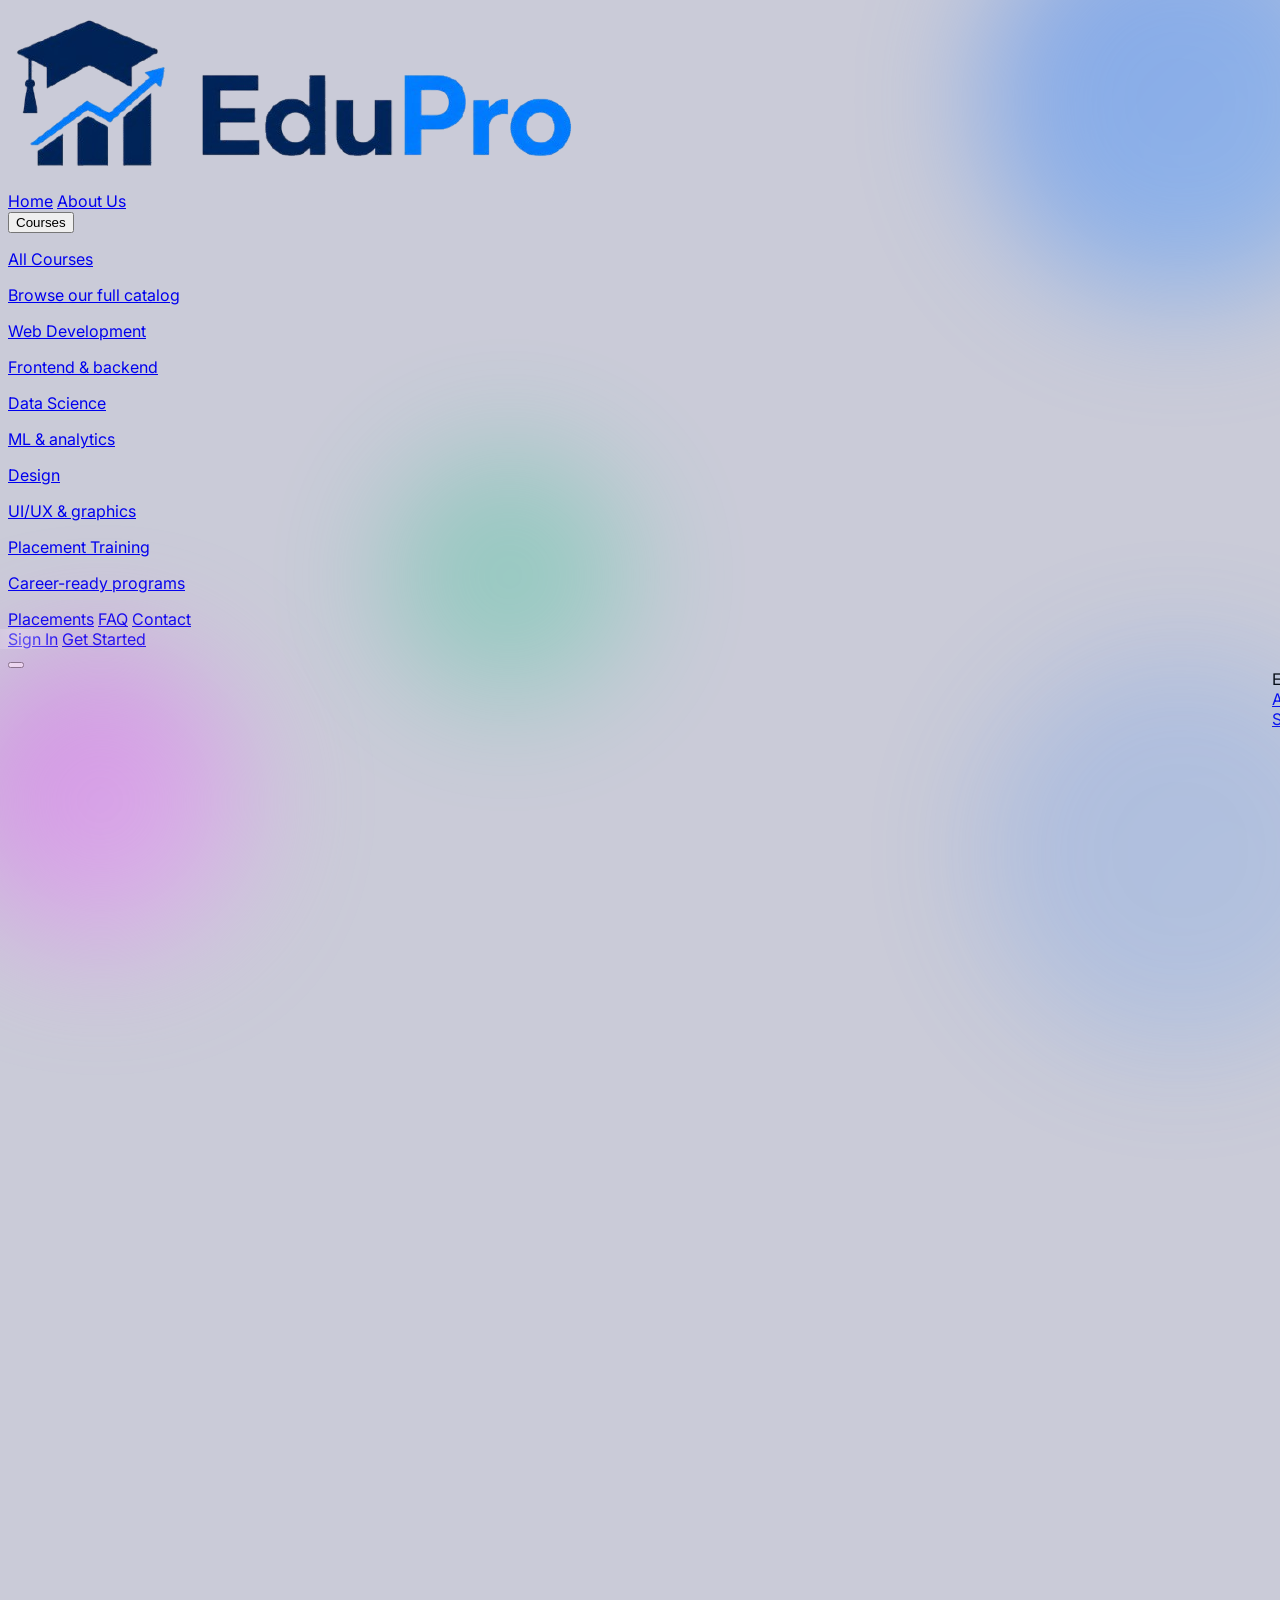
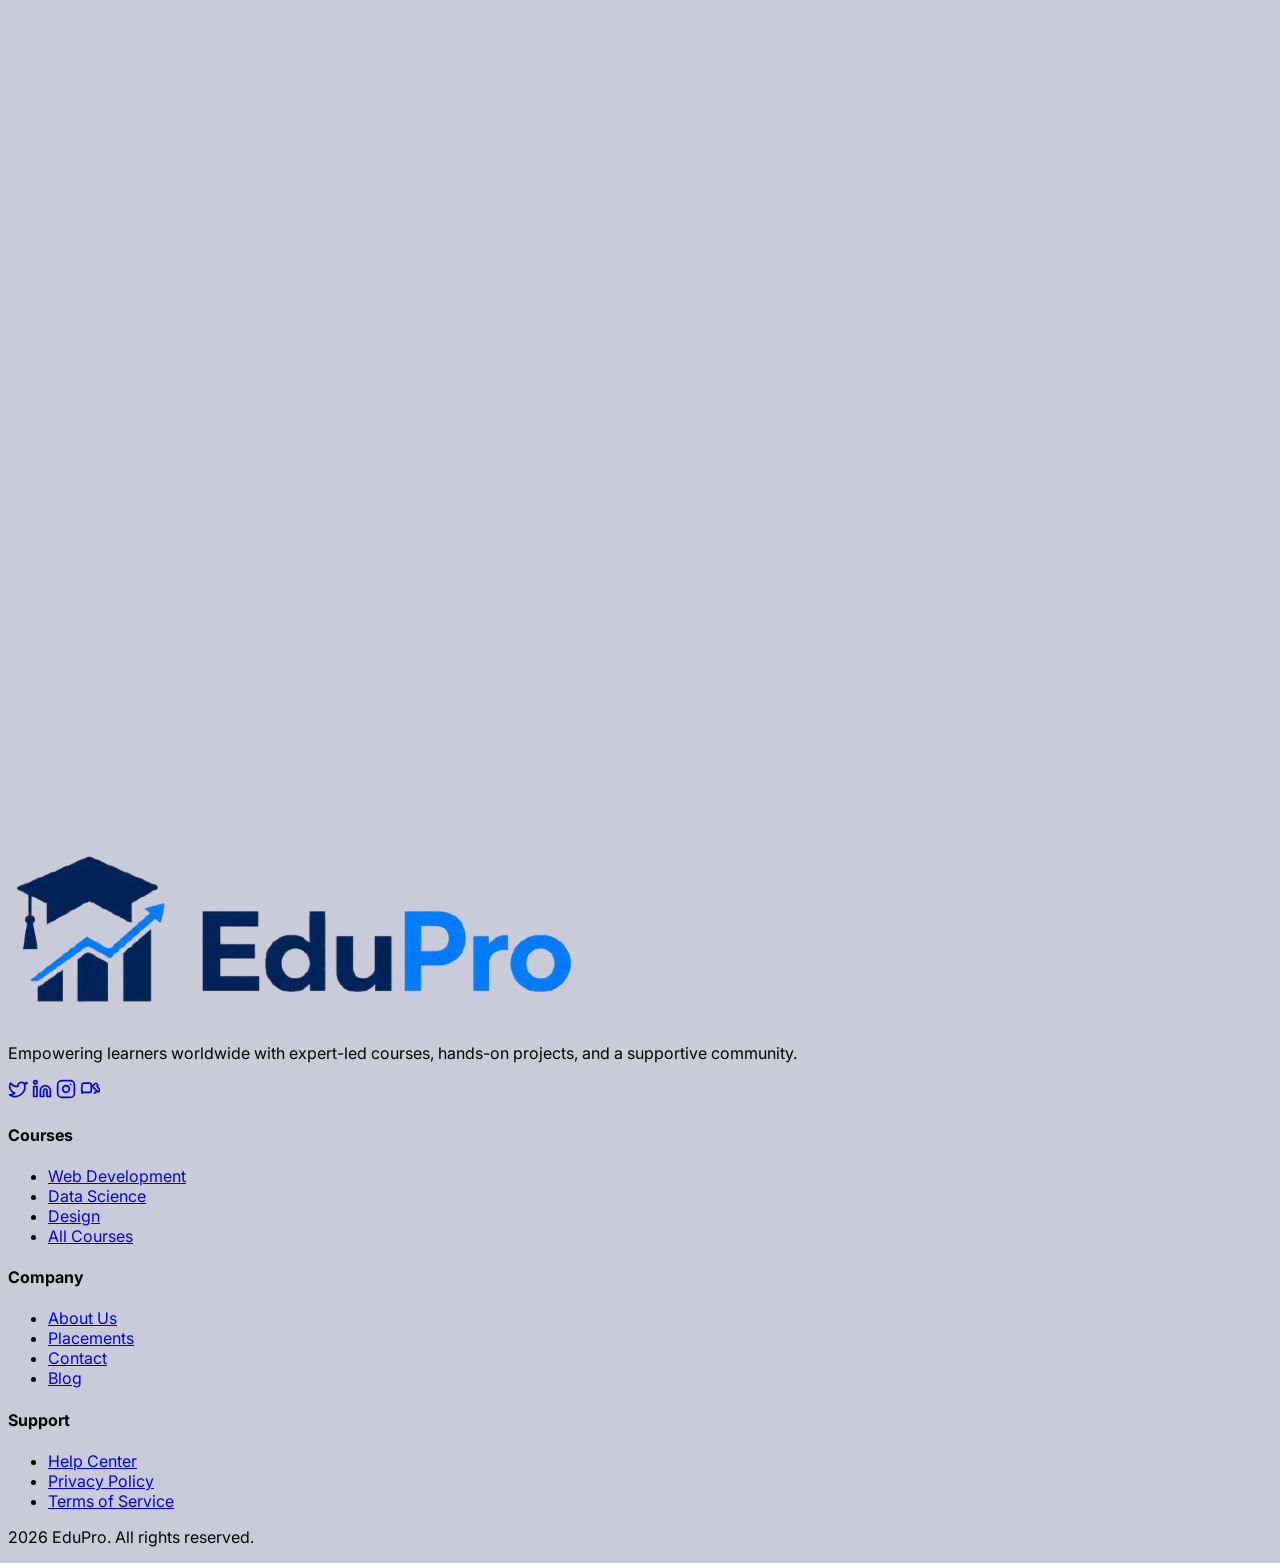
==== commit 0a7d4021: "add page" ====
--- a/index.html
+++ b/index.html
@@ -42,10 +42,7 @@
     <div class="max-w-7xl mx-auto px-6 lg:px-8">
       <div class="flex items-center justify-between h-20">
         <a href="index.html" class="flex items-center gap-2">
-          <div class="w-10 h-10 rounded-xl bg-gradient-to-br from-primary-500 to-accent-500 flex items-center justify-center">
-            <i data-lucide="graduation-cap" class="w-6 h-6 text-white"></i>
-          </div>
-          <span class="text-xl font-bold tracking-tight">Edu<span class="gradient-text">Pro</span></span>
+          <img src="logo.png" alt="EduPro Logo" class="h-12 w-auto">
         </a>
         <div class="hidden md:flex items-center gap-8">
           <a href="index.html" class="text-sm font-medium text-slate-600 hover:text-primary-600 transition">Home</a>
@@ -78,6 +75,7 @@
             </div>
           </div>
           <a href="placement.html" class="text-sm font-medium text-slate-600 hover:text-primary-600 transition">Placements</a>
+          <a href="faq.html" class="text-sm font-medium text-slate-600 hover:text-primary-600 transition">FAQ</a>
           <a href="contact.html" class="text-sm font-medium text-slate-600 hover:text-primary-600 transition">Contact</a>
         </div>
         <div class="hidden md:flex items-center gap-4">
@@ -103,6 +101,7 @@
         <a href="design.html" class="text-lg font-medium text-slate-700 py-3 border-b border-slate-100 mobile-link">Design</a>
         <a href="about.html" class="text-lg font-medium text-slate-700 py-3 border-b border-slate-100 mobile-link">About Us</a>
         <a href="placement.html" class="text-lg font-medium text-slate-700 py-3 border-b border-slate-100 mobile-link">Placements</a>
+        <a href="faq.html" class="text-lg font-medium text-slate-700 py-3 border-b border-slate-100 mobile-link">FAQ</a>
         <a href="contact.html" class="text-lg font-medium text-slate-700 py-3 border-b border-slate-100 mobile-link">Contact</a>
       </div>
       <div class="mt-auto flex flex-col gap-3">
@@ -111,68 +110,6 @@
       </div>
     </div>
   </div>
-
-  <style>
-  .blob {
-    position: absolute;
-    border-radius: 50%;
-    filter: blur(60px);
-    opacity: 0.5;
-    animation: float 6s ease-in-out infinite;
-  }
-  .blob-1 {
-    width: 400px; height: 400px;
-    background: linear-gradient(135deg, #3b82f6, #60a5fa);
-    top: -100px; right: -100px;
-    animation-delay: 0s;
-  }
-  .blob-2 {
-    width: 300px; height: 300px;
-    background: linear-gradient(135deg, #d946ef, #f0abfc);
-    bottom: -50px; left: -50px;
-    animation-delay: 2s;
-  }
-  .blob-3 {
-    width: 250px; height: 250px;
-    background: linear-gradient(135deg, #10b981, #34d399);
-    top: 50%; left: 30%;
-    animation-delay: 4s;
-    opacity: 0.3;
-  }
-  .glass {
-    background: rgba(255,255,255,0.7);
-    backdrop-filter: blur(20px);
-    -webkit-backdrop-filter: blur(20px);
-    border: 1px solid rgba(255,255,255,0.3);
-  }
-  .quote-icon {
-    font-size: 4rem;
-    line-height: 1;
-    position: absolute;
-    top: -10px;
-    left: 20px;
-  }
-  .line-clamp-2 {
-    display: -webkit-box;
-    -webkit-line-clamp: 2;
-    -webkit-box-orient: vertical;
-    overflow: hidden;
-  }
-  .heart-btn {
-    transition: transform 0.2s ease;
-  }
-  .heart-btn:hover {
-    transform: scale(1.1);
-  }
-  .heart-btn.active i {
-    color: #ef4444;
-    fill: #ef4444;
-  }
-  @keyframes float {
-    0%, 100% { transform: translateY(0px); }
-    50% { transform: translateY(-20px); }
-  }
-</style>
 
   <!-- Hero Section -->
   <section class="relative min-h-screen flex items-center pt-20 overflow-hidden">
@@ -715,15 +652,14 @@
       <div class="grid md:grid-cols-2 lg:grid-cols-5 gap-12 mb-12">
         <div class="lg:col-span-2">
           <a href="index.html" class="flex items-center gap-2 mb-6">
-            <div class="w-10 h-10 rounded-xl bg-gradient-to-br from-primary-500 to-accent-500 flex items-center justify-center"><i data-lucide="graduation-cap" class="w-6 h-6 text-white"></i></div>
-            <span class="text-xl font-bold text-white tracking-tight">Edu<span class="text-primary-400">Pro</span></span>
+            <img src="logo.png" alt="EduPro Logo" class="h-12 w-auto">
           </a>
           <p class="text-slate-400 mb-6 max-w-sm">Empowering learners worldwide with expert-led courses, hands-on projects, and a supportive community.</p>
           <div class="flex gap-3">
-            <a href="#" class="w-10 h-10 rounded-lg bg-slate-800 flex items-center justify-center hover:bg-primary-600 transition"><i data-lucide="twitter" class="w-5 h-5"></i></a>
-            <a href="#" class="w-10 h-10 rounded-lg bg-slate-800 flex items-center justify-center hover:bg-primary-600 transition"><i data-lucide="linkedin" class="w-5 h-5"></i></a>
-            <a href="#" class="w-10 h-10 rounded-lg bg-slate-800 flex items-center justify-center hover:bg-primary-600 transition"><i data-lucide="instagram" class="w-5 h-5"></i></a>
-            <a href="#" class="w-10 h-10 rounded-lg bg-slate-800 flex items-center justify-center hover:bg-primary-600 transition"><i data-lucide="youtube" class="w-5 h-5"></i></a>
+            <a href="#" class="w-10 h-10 rounded-lg bg-slate-800 flex items-center justify-center hover:bg-primary-600 transition"><svg xmlns="http://www.w3.org/2000/svg" width="20" height="20" viewBox="0 0 24 24" fill="none" stroke="currentColor" stroke-width="2" stroke-linecap="round" stroke-linejoin="round"><path d="M22 4s-.7 2.1-2 3.4c1.6 10-9.4 17.3-18 11.6 2.2.1 4.4-.6 6-2C3 15.5.5 9.6 3 5c2.2 2.6 5.6 4.1 9 4-.9-4.2 4-6.6 7-3.8 1.1 0 3-.1 4-.3 0 0 .1 0 .1 0z"/></svg></a>
+            <a href="#" class="w-10 h-10 rounded-lg bg-slate-800 flex items-center justify-center hover:bg-primary-600 transition"><svg xmlns="http://www.w3.org/2000/svg" width="20" height="20" viewBox="0 0 24 24" fill="none" stroke="currentColor" stroke-width="2" stroke-linecap="round" stroke-linejoin="round"><path d="M16 8a6 6 0 0 1 6 6v7h-4v-7a2 2 0 0 0-2-2 2 2 0 0 0-2 2v7h-4v-7a6 6 0 0 1 6-6z"/><rect width="4" height="12" x="2" y="9"/><circle cx="4" cy="4" r="2"/></svg></a>
+            <a href="#" class="w-10 h-10 rounded-lg bg-slate-800 flex items-center justify-center hover:bg-primary-600 transition"><svg xmlns="http://www.w3.org/2000/svg" width="20" height="20" viewBox="0 0 24 24" fill="none" stroke="currentColor" stroke-width="2" stroke-linecap="round" stroke-linejoin="round"><rect width="20" height="20" x="2" y="2" rx="5" ry="5"/><path d="M16 11.37A4 4 0 1 1 12.63 8 4 4 0 0 1 16 11.37z"/><line x1="17.5" x2="17.51" y1="6.5" y2="6.5"/></svg></a>
+            <a href="#" class="w-10 h-10 rounded-lg bg-slate-800 flex items-center justify-center hover:bg-primary-600 transition"><svg xmlns="http://www.w3.org/2000/svg" width="20" height="20" viewBox="0 0 24 24" fill="none" stroke="currentColor" stroke-width="2" stroke-linecap="round" stroke-linejoin="round"><path d="M2.5 17a24.12 24.12 0 0 1 0-10 2 2 0 0 1 2-2h7a2 2 0 0 1 2 2v7a2 2 0 0 1-2 2H4.5a2 2 0 0 1-2-2Z"/><path d="m17.5 17 2.5-2.5a2.121 2.121 0 0 0 3-3L20.5 9a2.121 2.121 0 0 0-3-3l-2.5 2.5"/><path d="m21 15-5-5"/></svg></a>
           </div>
         </div>
         <div>
@@ -753,13 +689,8 @@
           </ul>
         </div>
       </div>
-      <div class="pt-8 border-t border-slate-800 flex flex-col md:flex-row justify-between items-center gap-4">
-        <p class="text-sm text-slate-500">2024 EduPro. All rights reserved.</p>
-        <div class="flex items-center gap-6 text-sm text-slate-500">
-          <a href="#" class="hover:text-white transition">Privacy</a>
-          <a href="#" class="hover:text-white transition">Terms</a>
-          <a href="#" class="hover:text-white transition">Cookies</a>
-        </div>
+      <div class="pt-8 border-t border-slate-800 flex justify-center">
+        <p class="text-sm text-slate-500">2026 EduPro. All rights reserved.</p>
       </div>
     </div>
   </footer>
--- a/style.css
+++ b/style.css
@@ -1,5 +1,6 @@
 body {
   font-family: 'Inter', sans-serif;
+  background-color: #cacbd8;
 }
 
 .font-display {
@@ -89,3 +90,120 @@
   background: linear-gradient(180deg, #3b82f6, #c026d3);
   border-radius: 4px;
 }
+
+/* Blob animations */
+.blob {
+  position: absolute;
+  border-radius: 50%;
+  filter: blur(60px);
+  opacity: 0.5;
+  animation: float 6s ease-in-out infinite;
+}
+
+.blob-1 {
+  width: 400px;
+  height: 400px;
+  background: linear-gradient(135deg, #3b82f6, #60a5fa);
+  top: -100px;
+  right: -100px;
+  animation-delay: 0s;
+}
+
+.blob-2 {
+  width: 300px;
+  height: 300px;
+  background: linear-gradient(135deg, #d946ef, #f0abfc);
+  bottom: -50px;
+  left: -50px;
+  animation-delay: 2s;
+}
+
+.blob-3 {
+  width: 250px;
+  height: 250px;
+  background: linear-gradient(135deg, #10b981, #34d399);
+  top: 50%;
+  left: 30%;
+  animation-delay: 4s;
+  opacity: 0.3;
+}
+
+@keyframes float {
+  0%, 100% { transform: translateY(0px); }
+  50% { transform: translateY(-20px); }
+}
+
+/* Glass effect */
+.glass {
+  background: rgba(255,255,255,0.7);
+  backdrop-filter: blur(20px);
+  -webkit-backdrop-filter: blur(20px);
+  border: 1px solid rgba(255,255,255,0.3);
+}
+
+/* Quote icon */
+.quote-icon {
+  font-size: 4rem;
+  line-height: 1;
+  position: absolute;
+  top: -10px;
+  left: 20px;
+}
+
+/* Line clamp */
+.line-clamp-2 {
+  display: -webkit-box;
+  -webkit-box-orient: vertical;
+  overflow: hidden;
+}
+
+/* Heart button */
+.heart-btn {
+  transition: transform 0.2s ease;
+}
+
+.heart-btn:hover {
+  transform: scale(1.1);
+}
+
+.heart-btn.active i {
+  color: #ef4444;
+  fill: #ef4444;
+}
+
+/* Partner logo */
+.partner-logo {
+  transition: transform 0.3s ease, box-shadow 0.3s ease;
+}
+
+.partner-logo:hover {
+  transform: translateY(-4px);
+  box-shadow: 0 10px 30px rgba(0,0,0,0.08);
+}
+
+/* Category filter */
+.category-filter.active {
+  background: linear-gradient(135deg, #2563eb, #c026d3);
+  color: white;
+  border-color: transparent;
+}
+
+/* Contact card */
+.contact-card {
+  transition: transform 0.3s ease, box-shadow 0.3s ease;
+}
+
+.contact-card:hover {
+  transform: translateY(-6px);
+  box-shadow: 0 20px 40px rgba(0,0,0,0.1);
+}
+
+/* Timeline line */
+.timeline-line {
+  position: absolute;
+  left: 24px;
+  top: 0;
+  bottom: 0;
+  width: 2px;
+  background: linear-gradient(180deg, #2563eb, #c026d3);
+}
